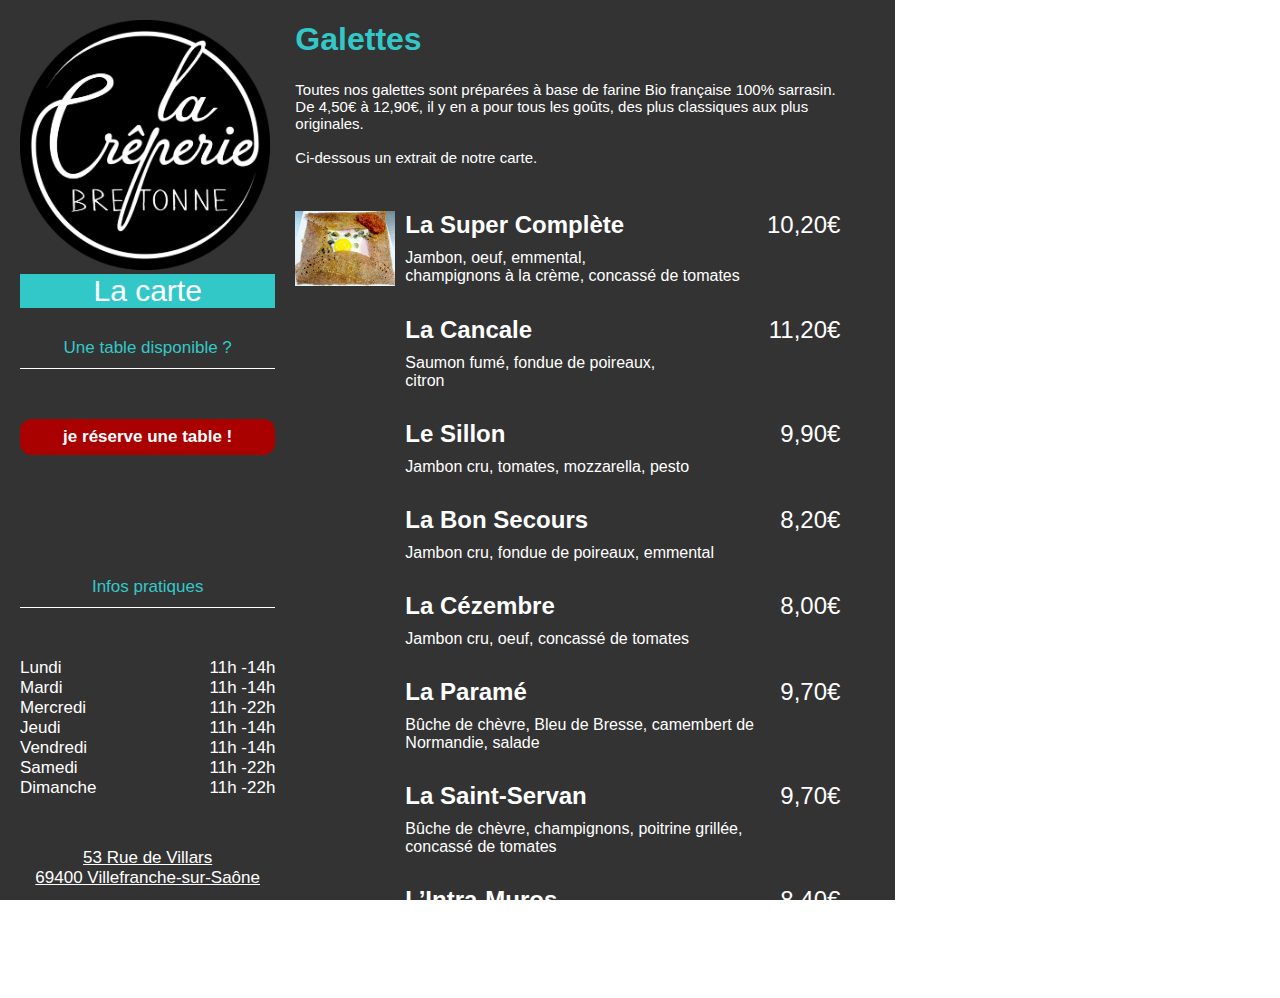
==== galettes.html @ f32c7b02 "mise au propre" ====
<!DOCTYPE html>
<html lang='fr'>
    <head>
        <link rel="stylesheet" href="galettes.css">
        <link rel="stylesheet" href="nav.css">
        <meta charset="UTF-8">
        <script type="module" src="./nav.js"></script>
        <script src="https://kit.fontawesome.com/af3960fd01.js" crossorigin="anonymous"></script>
        <title>Ma Crêperie - Galettes</title>
    </head>
    <body>
        <!--left-->
        <website-nav></website-nav>
        <!--left-->
        <!--galettes-->
        <div class="galettes-page">
            <div class="galettes-content">
                <div class="desciptions-galettes">
                    <h1>Galettes</h1>
                    <div class="paragraph-galettes">
                        <p>Toutes nos galettes sont préparées à base de farine Bio française 100% sarrasin.<br />
                            De 4,50€ à 12,90€, il y en a pour tous les goûts, des plus classiques aux plus originales.<br />
                            <br />

                            Ci-dessous un extrait de notre carte.
                        </p>
                    </div>
                </div>
                <div class="display-galettes">
                    <h2 class="title-galettes">La Super Complète</h2>
                    <span class="price">10,20€</span>
                    <p class="ingredients">
                        Jambon, oeuf, emmental,<br /> 
                        champignons à la crème, concassé de tomates
                    </p>
                    <img class="img-galettes" src="images/galettes/galettes-La-Super-Complète100x75.png" alt="">
                </div>
                <div class="display-galettes">
                    <h2 class="title-galettes">La Cancale</h2>
                    <span class="price">11,20€</span>
                    <p class="ingredients">
                        Saumon fumé, fondue de poireaux,<br /> 
                        citron
                    </p>
                    <img class="img-galettes" src="#" alt="">
                </div>
                <div class="display-galettes">
                    <h2 class="title-galettes">Le Sillon</h2>
                    <span class="price">9,90€</span>
                    <p class="ingredients">
                        Jambon cru, tomates, mozzarella, pesto
                    </p>
                    <img class="img-galettes" src="#" alt="">
                </div>
                <div class="display-galettes">
                    <h2 class="title-galettes">La Bon Secours</h2>
                    <span class="price">8,20€</span>
                    <p class="ingredients">
                        Jambon cru, fondue de poireaux, emmental
                    </p>
                    <img class="img-galettes" src="#" alt="">
                </div>
                <div class="display-galettes">
                    <h2 class="title-galettes">La Cézembre</h2>
                    <span class="price">8,00€</span>
                    <p class="ingredients">
                        Jambon cru, oeuf, concassé de tomates
                    </p>
                    <img class="img-galettes" src="#" alt="">
                </div>
                <div class="display-galettes">
                    <h2 class="title-galettes">La Paramé</h2>
                    <span class="price">9,70€</span>
                    <p class="ingredients">
                        Bûche de chèvre, Bleu de Bresse, camembert de Normandie, salade
                    </p>
                    <img class="img-galettes" src="#" alt="">
                </div>
                <div class="display-galettes">
                    <h2 class="title-galettes">La Saint-Servan</h2>
                    <span class="price">9,70€</span>
                    <p class="ingredients">
                        Bûche de chèvre, champignons, poitrine grillée, concassé de tomates
                    </p>
                    <img class="img-galettes" src="#" alt="">
                </div>
                <div class="display-galettes">
                    <h2 class="title-galettes">L’Intra-Muros</h2>
                    <span class="price">8,40€</span>
                    <p class="ingredients">
                        Jambon, bûche de chèvre, poireaux
                    </p>
                    <img class="img-galettes" src="#" alt="">
                </div>
                <div class="display-galettes">
                    <h2 class="title-galettes">La Rothéneuf</h2>
                    <span class="price">8,20€</span>
                    <p class="ingredients">
                        Bûche de chèvre, poitrine grillé, noix
                    </p>
                    <img class="img-galettes" src="images/galettes/La-Rothéneuf-100x100.jpg" alt="">
                </div>
                <div class="display-galettes">
                    <h2 class="title-galettes">La Rance</h2>
                    <span class="price">9,20€</span>
                    <p class="ingredients">
                        Reblochon, poitrine grillée, pommes de terre rissolées au persil, salade verte
                    </p>
                    <img class="img-galettes" src="images/galettes/rance-100x96.png" alt="">
                </div>
                <div class="display-galettes">
                    <h2 class="title-galettes">La Cité d’Aleth</h2>
                    <span class="price">8,20€</span>
                    <p class="ingredients">
                        Poulet, champignons, Bleu de Bresse
                    </p>
                    <img class="img-galettes" src="#" alt="">
                </div>
                <div class="display-galettes">
                    <h2 class="title-galettes">La Conchée</h2>
                    <span class="price">9,20€</span>
                    <p class="ingredients">
                        Poulet, oeuf, fondue de tomate, emmental
                    </p>
                    <img class="img-galettes" src="#" alt="">
                </div>
                <div class="display-galettes">
                    <h2 class="title-galettes">La Fort Lalatte</h2>
                    <span class="price">9,80€</span>
                    <p class="ingredients">
                        Poulet, bûche de chèvre, fondue d’oignons, pommes de terre rissolées au persil
                    </p>
                    <img class="img-galettes" src="#" alt="">
                </div>
                <div class="display-galettes">
                    <h2 class="title-galettes">La Cap Fréhel</h2>
                    <span class="price">10,80€</span>
                    <p class="ingredients">
                        Andouille de Guémené, pommes de terre rissolées au persil, salade
                    </p>
                    <img class="img-galettes" src="#" alt="">
                </div>
                <div class="display-galettes">
                    <h2 class="title-galettes">La Dinard</h2>
                    <span class="price">10,80€</span>
                    <p class="ingredients">
                        Andouille de Guémené, champignons à la crème, emmental
                    </p>
                    <img class="img-galettes" src="images/galettes/dinard-100x75.png" alt="">
                </div>
                <div class="display-galettes">
                    <h2 class="title-galettes">La Pointe du Grouin</h2>
                    <span class="price">10,80€</span>
                    <p class="ingredients">
                        Andouille de Guémené, fondue d’oignons, concassé de tomates
                    </p>
                    <img class="img-galettes" src="#" alt="">
                </div>
                <div class="display-galettes">
                    <h2 class="title-galettes">La Môle</h2>
                    <span class="price">8,80€</span>
                    <p class="ingredients">
                        Bleu de Bresse, poitrine grillée, champignons à la crème
                    </p>
                    <img class="img-galettes" src="#" alt="">
                </div>
                <div class="display-galettes">
                    <h2 class="title-galettes">La Solidor</h2>
                    <span class="price">12,50€</span>
                    <p class="ingredients">
                        Noix de Saint-Jacques, fondue de poireaux, citron
                    </p>
                    <img class="img-galettes" src="images/galettes/La-Solidor-100x75.png" alt="">
                </div>
                <div class="display-galettes">
                    <h2 class="title-galettes">La Grand Bé</h2>
                    <span class="price">12,50€</span>
                    <p class="ingredients">
                        St Jacques , fondue d’oignons, salade
                    </p>
                    <img class="img-galettes" src="#" alt="">
                </div>
                <div class="display-galettes">
                    <h2 class="title-galettes">La Charcot</h2>
                    <span class="price">9,50€</span>
                    <p class="ingredients">
                        Pommes de terre rissolées au persil, poitrine grillée, miel, Bleu de Bresse
                    </p>
                    <img class="img-galettes" src="#" alt="">
                </div>
                <div class="display-galettes">
                    <h2 class="title-galettes">La Chateaubriand</h2>
                    <span class="price">10,80€</span>
                    <p class="ingredients">
                        Andouille de Guémené, pommes caramélisées, salade verte
                    </p>
                    <img class="img-galettes" src="#" alt="">
                </div>
                <div class="display-galettes">
                    <h2 class="title-galettes">La Dugay Trouin</h2>
                    <span class="price">7,60€</span>
                    <p class="ingredients">
                        Camembert de Normandie, pommes caramélisées
                    </p>
                    <img class="img-galettes" src="images/galettes/La-dugay-trouin-100x100.jpg" alt="">
                </div>
                <div class="display-galettes">
                    <h2 class="title-galettes">La Surcouf</h2>
                    <span class="price">7,60€</span>
                    <p class="ingredients">
                        Bûche de chèvre, miel, noix
                    </p>
                    <img class="img-galettes" src="#" alt="">
                </div>
                <div class="display-galettes">
                    <h2 class="title-galettes">La Jacques Cartier</h2>
                    <span class="price">9,90€</span>
                    <p class="ingredients">
                        Poire, Bleu de Bresse, jambon cru, noix, salade verte
                    </p>
                    <img class="img-galettes" src="#" alt="">
                </div>
            </div>
        </div>
    </body>
</html>
---- galettes.css ----
/*main-galettes*/
* {
    box-sizing: border-box;
}
a {
    text-decoration: none;
    color: white;
}
body, html {
    margin: 0;
    padding: 0;
    display: flex;
    height: 100%;
    width: 100%;
    overflow: hidden;
}
body {
    font-family: -apple-system, BlinkMacSystemFont, "Segoe UI", Roboto, Helvetica, Arial, sans-serif, "Apple Color Emoji", "Segoe UI Emoji", "Segoe UI Symbol";
    background-image: url(images/background/galettes-background.png);
    background-repeat: no-repeat;
    background-size: cover;
    overflow: auto;
    display: grid;
    grid-template-columns: auto 1fr;
}
/*main-galettes*/
/*galettes*/
.galettes-page {
    overflow: auto;
    display: grid;
    grid-template-columns: 600px 1fr;
    
}
.galettes-content {
    display: flex;
    flex-direction: column;
    background-color: rgb(0, 0, 0, 0.8);
    padding-right: 55px;
    gap: 30px;
    padding-bottom: 60px;
}
h1 {
    color: rgb(51, 200, 200);
    border-bottom: 1px solid #333;
}
.paragraph-galettes {
    color: white;
    font-size: 15px;
}
.display-galettes {
    display: grid;
    grid-template: 
    "img title price" auto
    "img ingredients ." auto
    / 100px 1fr auto;
    grid-gap: 10px;
}
.title-galettes {
    grid-area: title;
    align-self: baseline;
    color: white;
    margin: 0;
}
.price {
    grid-area: price;
    align-self: baseline;
    color: white;
    font-size: 24px;
}
.ingredients {
    grid-area: ingredients;
    color: white;
    margin: 0px;
}
.img-galettes {
    grid-area: img;
    align-self: center;
}
---- nav.css ----
/*left*/
#left {
    display: flex;
    justify-content: flex-start;
    flex-direction: column;
    padding: 20px;
    background-color: rgb(0, 0, 0, 0.8);
    height: 100%;
   
}
#logo {
    width: 250px;
    height: auto;
    
}
nav {
    background-color: rgb(51, 200, 200);
    text-align: center;
    }
#main-link {
    padding: 10px;
    font-size: 30px;
    color: white;
}
nav ul {
    list-style: none;
    margin: 0;
    padding: 0;
}
  
nav ul li {
    display: inline-block;
    position: relative;
}
  
nav ul li ul {
    display: none;
    z-index: 1;
    background-color: rgb(51, 200, 200);
    width: 251px;
    flex-direction: column;
    font-size: 30px;
}
  
nav ul li:hover > ul {
    display: flex;
}
#reservation {
    padding-top: 20px;
    text-align: center;
    display: flex;
    gap: 50px;
    flex-direction: column;
    padding-bottom: 112px;
}
.title {
    color: rgb(51, 200, 200);
    font-size: 17px;
    border-bottom: 1px solid white;
    padding: 10px 40px;
}
.time-day {
    display: flex;
    flex-direction: column;
}
.span-time {
    display: flex;
    justify-content: space-between;
    color: white;
    font-size: 17px;
}
#reservation-link {
    font-size: 17px;
    font-weight: bolder;
    background: rgb(169, 0, 0);
    padding: 8px;
    border-radius: 12px;
}
#time {
    display: flex;
    flex-direction: column;
    text-align: center;
    gap: 50px;
}
.time-elements {
    color: white;
    font-size: 17px;
}
.time-elements a {
    text-decoration: underline;
}
.time-elements a:hover {
    color: rgb(51, 200, 200);
}

/*left*/
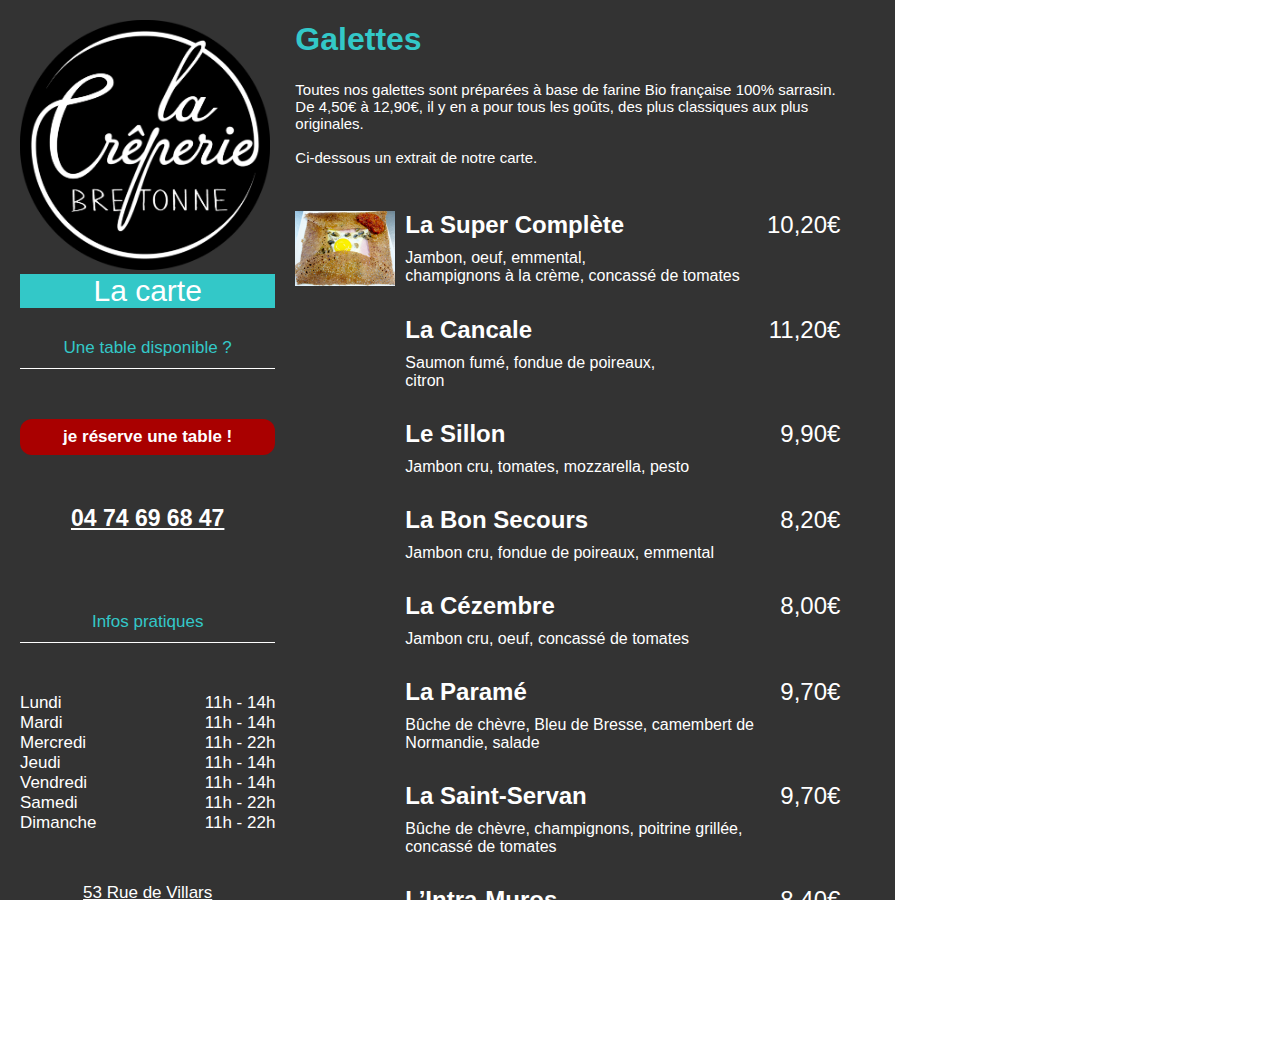
==== commit 24bc1b7b: "add crepes pages and facebook link" ====
--- a/galettes.html
+++ b/galettes.html
@@ -1,14 +1,14 @@
 <!DOCTYPE html>
 <html lang='fr'>
     <head>
-        <link rel="stylesheet" href="galettes.css">
+        <link rel="stylesheet" href="galettes&crepes.css">
         <link rel="stylesheet" href="nav.css">
         <meta charset="UTF-8">
         <script type="module" src="./nav.js"></script>
         <script src="https://kit.fontawesome.com/af3960fd01.js" crossorigin="anonymous"></script>
-        <title>Ma Crêperie - Galettes</title>
+        <title>La Crêperie Bretonne - Galettes</title>
     </head>
-    <body>
+    <body class="background-galettes">
         <!--left-->
         <website-nav></website-nav>
         <!--left-->
@@ -223,4 +223,4 @@
             </div>
         </div>
     </body>
-</html>+</html>
--- a/galettes&crepes.css
+++ b/galettes&crepes.css
@@ -0,0 +1,84 @@
+/*main-galettes*/
+* {
+    box-sizing: border-box;
+}
+a {
+    text-decoration: none;
+    color: white;
+}
+body, html {
+    margin: 0;
+    padding: 0;
+    display: flex;
+    height: 100%;
+    width: 100%;
+    overflow: hidden;
+}
+body {
+    font-family: -apple-system, BlinkMacSystemFont, "Segoe UI", Roboto, Helvetica, Arial, sans-serif, "Apple Color Emoji", "Segoe UI Emoji", "Segoe UI Symbol";
+
+    background-repeat: no-repeat;
+    background-size: cover;
+    overflow: auto;
+    display: grid;
+    grid-template-columns: auto 1fr;
+}
+.background-crepes {
+    background-image:url(images/background/crêpes-background.png) ;
+}
+.background-galettes {
+    background-image: url(images/background/galettes-background.png);
+}
+/*main-galettes*/
+/*galettes*/
+.galettes-page {
+    overflow: auto;
+    display: grid;
+    grid-template-columns: 600px 1fr;
+    
+}
+.galettes-content {
+    display: flex;
+    flex-direction: column;
+    background-color: rgb(0, 0, 0, 0.8);
+    padding-right: 55px;
+    gap: 30px;
+    padding-bottom: 60px;
+}
+h1 {
+    color: rgb(51, 200, 200);
+    border-bottom: 1px solid #333;
+}
+.paragraph-galettes {
+    color: white;
+    font-size: 15px;
+}
+.display-galettes {
+    display: grid;
+    grid-template: 
+    "img title price" auto
+    "img ingredients ." auto
+    / 100px 1fr auto;
+    grid-gap: 10px;
+}
+.title-galettes {
+    grid-area: title;
+    align-self: baseline;
+    color: white;
+    margin: 0;
+}
+.price {
+    grid-area: price;
+    align-self: baseline;
+    color: white;
+    font-size: 24px;
+}
+.ingredients {
+    grid-area: ingredients;
+    color: white;
+    margin: 0px;
+}
+.img-galettes {
+    grid-area: img;
+    align-self: center;
+}
--- a/nav.css
+++ b/nav.css
@@ -51,7 +51,12 @@
     display: flex;
     gap: 50px;
     flex-direction: column;
-    padding-bottom: 112px;
+    padding-bottom: 70px;
+}
+.phone {
+    font-weight: bolder;
+    font-size: 23px;
+    text-decoration: underline;
 }
 .title {
     color: rgb(51, 200, 200);
@@ -92,5 +97,10 @@
 .time-elements a:hover {
     color: rgb(51, 200, 200);
 }
+.social {
+    display: flex;
+    align-self: center;
+    padding-top: 50px;
+}
 
-/*left*/+/*left*/
